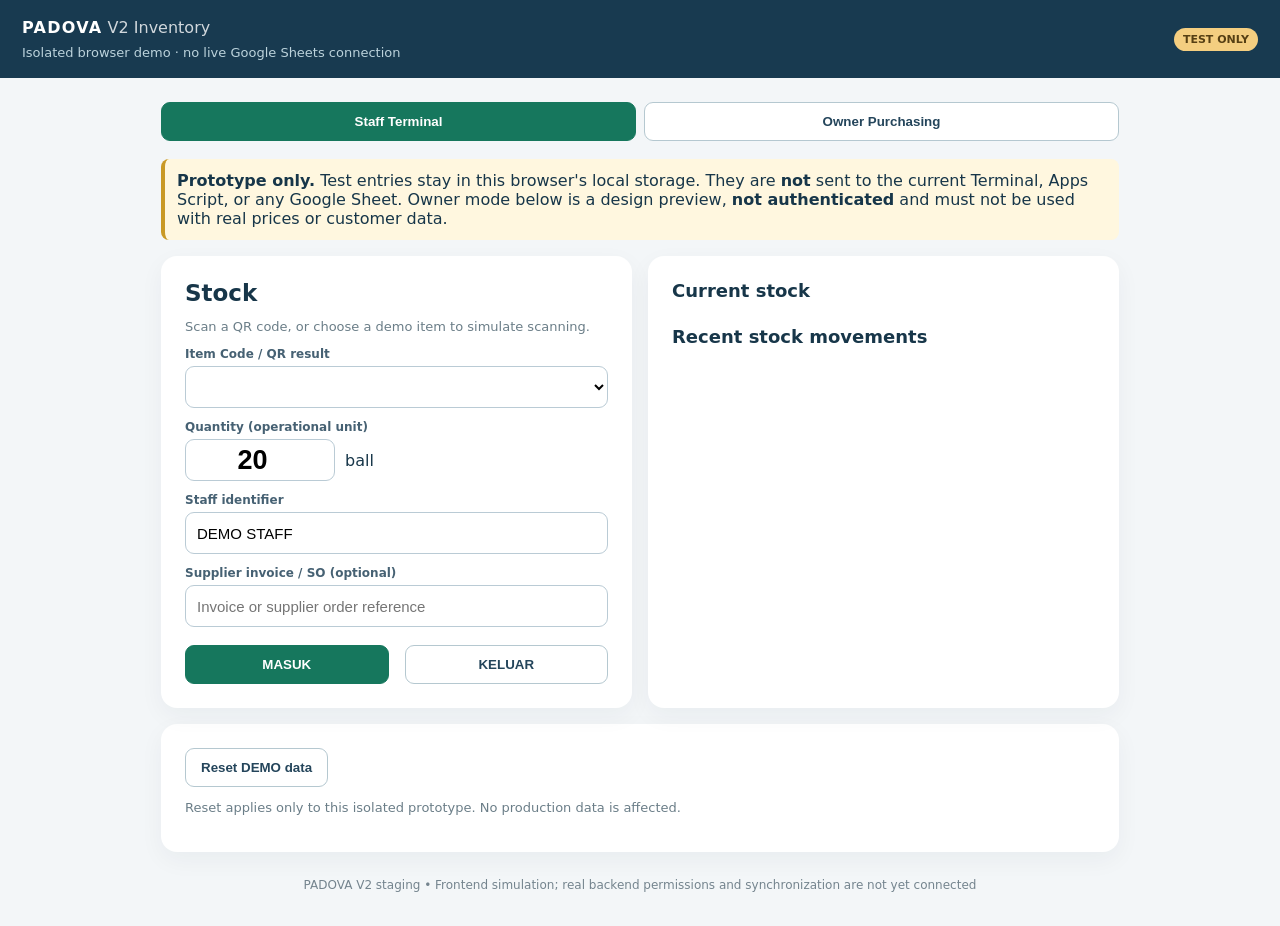
==== v2-prototype/index.html @ 1e87d683 "Add V2 staging index.html" ====
<!doctype html><html lang="en"><head><meta charset="utf-8"><meta name="viewport" content="width=device-width,initial-scale=1"><title>PADOVA V2 — Inventory Staging Demo</title><style>
:root{font-family:system-ui,-apple-system,sans-serif;color:#173649;background:#f3f6f8}*{box-sizing:border-box}body{margin:0}.top{background:#183a50;color:white;padding:18px 22px;display:flex;justify-content:space-between;align-items:center;gap:12px}.top strong{letter-spacing:.08em}.badge{background:#f4ce80;color:#563f13;padding:5px 9px;border-radius:16px;font-size:11px;font-weight:800}.wrap{max-width:990px;margin:24px auto;padding:0 16px}.tabs{display:flex;gap:8px;margin-bottom:18px}.tabs button{flex:1}.panel{background:white;border-radius:16px;box-shadow:0 8px 25px #1532470c;padding:24px;margin-bottom:16px}.two{display:grid;grid-template-columns:1fr 1fr;gap:16px}.muted{color:#6b7e88;font-size:13px}.help{background:#fff7df;border-left:4px solid #c99925;padding:12px;border-radius:8px;margin-bottom:16px}h1{font-size:23px;margin:0 0 5px}h2{font-size:18px;margin:0 0 14px}label{font-size:12px;display:block;font-weight:700;color:#466173;margin:12px 0 5px}input,select{width:100%;height:42px;padding:8px 11px;border:1px solid #bacbd5;border-radius:9px;font-size:15px;background:white}button{cursor:pointer;border:1px solid #b5c8d0;border-radius:9px;padding:11px 15px;font-weight:700;background:white;color:#24455b}button.active,button.primary{background:#16775d;color:white;border-color:#16775d}button:disabled{opacity:.5;cursor:default}.number{font-size:35px;font-weight:800;color:#137457}.qty{display:flex;gap:10px;align-items:center}.qty input{font-size:27px;text-align:center;font-weight:700;max-width:150px}.status{padding:11px;border-radius:8px;background:#dff4e9;color:#176045;display:none;margin-top:12px}.status.bad{background:#ffe8e6;color:#9d2d24}.line{border-bottom:1px solid #e0e9ed;padding:12px 0;display:flex;justify-content:space-between;gap:14px;align-items:center}.tag{font-size:11px;font-weight:800;border-radius:6px;background:#e5f4e9;color:#17624a;padding:5px 7px}.tag.pending{background:#fff0ce;color:#835d0a}small{color:#71838d}nav{margin-top:8px;color:#bbd2db;font-size:13px}.receipt-choice{background:#f7fafb;border:1px solid #dce7eb;border-radius:9px;padding:11px;margin-top:8px}.receipt-choice input{width:auto;height:auto}.footer{text-align:center;color:#74848e;font-size:12px;padding:10px}#owner{display:none}@media(max-width:690px){.two{grid-template-columns:1fr}.panel{padding:17px}.top{padding:16px}}
</style></head><body><header class="top"><div><strong>PADOVA</strong> <span style="opacity:.8">V2 Inventory</span><nav>Isolated browser demo · no live Google Sheets connection</nav></div><span class="badge">TEST ONLY</span></header><main class="wrap"><div class="tabs"><button id="staffTab" class="active">Staff Terminal</button><button id="ownerTab">Owner Purchasing</button></div><div class="help"><b>Prototype only.</b> Test entries stay in this browser's local storage. They are <b>not</b> sent to the current Terminal, Apps Script, or any Google Sheet. Owner mode below is a design preview, <b>not authenticated</b> and must not be used with real prices or customer data.</div>
<section id="staff"><div class="two"><div class="panel"><h1>Stock</h1><p class="muted">Scan a QR code, or choose a demo item to simulate scanning.</p><label>Item Code / QR result</label><select id="stockItem"></select><label>Quantity (operational unit)</label><div class="qty"><input id="stockQty" type="number" min="1" step="1" value="20"><span id="stockUnit">ball</span></div><label>Staff identifier</label><input id="staffName" value="DEMO STAFF" maxlength="40"><label>Supplier invoice / SO (optional)</label><input id="supplierDoc" placeholder="Invoice or supplier order reference"><div class="two" style="margin-top:18px"><button class="primary" id="inButton">MASUK</button><button id="outButton">KELUAR</button></div><div class="status" id="stockStatus"></div></div><div class="panel"><h2>Current stock</h2><div id="stockList"></div><h2 style="margin-top:25px">Recent stock movements</h2><div id="movementList"></div></div></div></section>
<section id="owner"><div class="two"><div class="panel"><h1>Record Purchase</h1><p class="muted">Purchase entry is financial/admin only. It never adds stock.</p><label>Supplier</label><input id="supplier" value="DEMO SUPPLIER"><label>Supplier Invoice No.</label><input id="invoice" value="TEST-INV-001"><label>Item</label><select id="purchaseItem"></select><label>Invoice quantity (operational unit)</label><input id="invoiceQty" type="number" min="1" step="1" value="20"><label>Unit cost (demo Rupiah per operational unit)</label><input id="unitCost" type="number" min="0" value="22000"><label>Match goods receipt (optional)</label><div id="receiptOptions"></div><button class="primary" id="purchaseButton" style="margin-top:16px;width:100%">SAVE PURCHASE</button><div class="status" id="purchaseStatus"></div></div><div class="panel"><h2>Unmatched goods receipts</h2><div id="unmatchedList"></div><h2 style="margin-top:26px">Purchasing history</h2><div id="purchaseList"></div></div></div></section>
<div class="panel"><button id="resetButton">Reset DEMO data</button><p class="muted">Reset applies only to this isolated prototype. No production data is affected.</p></div><div class="footer">PADOVA V2 staging • Frontend simulation; real backend permissions and synchronization are not yet connected</div></main><script type="module" src="./prototype.mjs"></script></body></html>
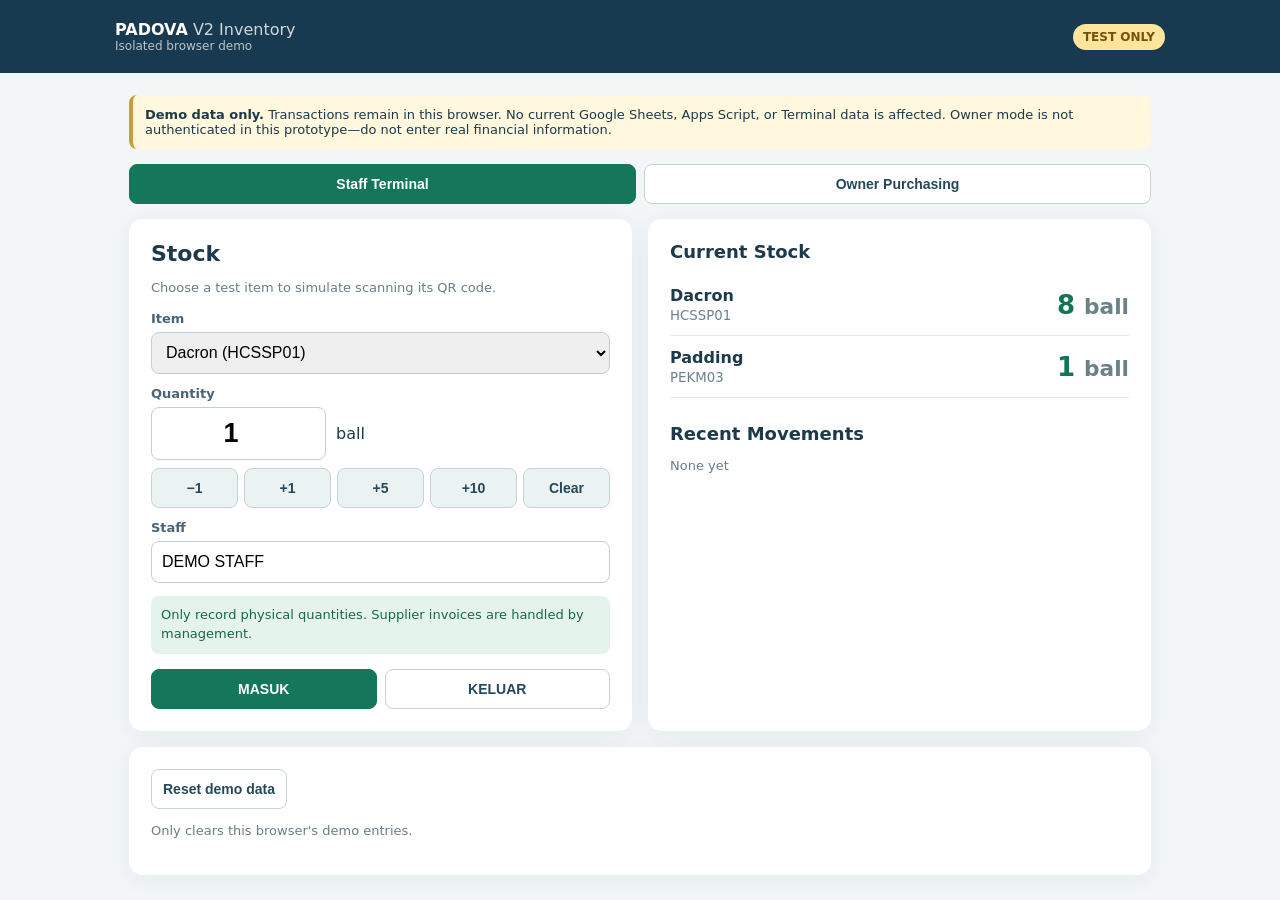
==== commit 50fbda73: "Fix V2 purchase editing and receipt correction in index.html" ====
--- a/v2-prototype/index.html
+++ b/v2-prototype/index.html
@@ -1,6 +1,11 @@
-<!doctype html><html lang="en"><head><meta charset="utf-8"><meta name="viewport" content="width=device-width,initial-scale=1"><title>PADOVA V2 — Inventory Staging Demo</title><style>
-:root{font-family:system-ui,-apple-system,sans-serif;color:#173649;background:#f3f6f8}*{box-sizing:border-box}body{margin:0}.top{background:#183a50;color:white;padding:18px 22px;display:flex;justify-content:space-between;align-items:center;gap:12px}.top strong{letter-spacing:.08em}.badge{background:#f4ce80;color:#563f13;padding:5px 9px;border-radius:16px;font-size:11px;font-weight:800}.wrap{max-width:990px;margin:24px auto;padding:0 16px}.tabs{display:flex;gap:8px;margin-bottom:18px}.tabs button{flex:1}.panel{background:white;border-radius:16px;box-shadow:0 8px 25px #1532470c;padding:24px;margin-bottom:16px}.two{display:grid;grid-template-columns:1fr 1fr;gap:16px}.muted{color:#6b7e88;font-size:13px}.help{background:#fff7df;border-left:4px solid #c99925;padding:12px;border-radius:8px;margin-bottom:16px}h1{font-size:23px;margin:0 0 5px}h2{font-size:18px;margin:0 0 14px}label{font-size:12px;display:block;font-weight:700;color:#466173;margin:12px 0 5px}input,select{width:100%;height:42px;padding:8px 11px;border:1px solid #bacbd5;border-radius:9px;font-size:15px;background:white}button{cursor:pointer;border:1px solid #b5c8d0;border-radius:9px;padding:11px 15px;font-weight:700;background:white;color:#24455b}button.active,button.primary{background:#16775d;color:white;border-color:#16775d}button:disabled{opacity:.5;cursor:default}.number{font-size:35px;font-weight:800;color:#137457}.qty{display:flex;gap:10px;align-items:center}.qty input{font-size:27px;text-align:center;font-weight:700;max-width:150px}.status{padding:11px;border-radius:8px;background:#dff4e9;color:#176045;display:none;margin-top:12px}.status.bad{background:#ffe8e6;color:#9d2d24}.line{border-bottom:1px solid #e0e9ed;padding:12px 0;display:flex;justify-content:space-between;gap:14px;align-items:center}.tag{font-size:11px;font-weight:800;border-radius:6px;background:#e5f4e9;color:#17624a;padding:5px 7px}.tag.pending{background:#fff0ce;color:#835d0a}small{color:#71838d}nav{margin-top:8px;color:#bbd2db;font-size:13px}.receipt-choice{background:#f7fafb;border:1px solid #dce7eb;border-radius:9px;padding:11px;margin-top:8px}.receipt-choice input{width:auto;height:auto}.footer{text-align:center;color:#74848e;font-size:12px;padding:10px}#owner{display:none}@media(max-width:690px){.two{grid-template-columns:1fr}.panel{padding:17px}.top{padding:16px}}
-</style></head><body><header class="top"><div><strong>PADOVA</strong> <span style="opacity:.8">V2 Inventory</span><nav>Isolated browser demo · no live Google Sheets connection</nav></div><span class="badge">TEST ONLY</span></header><main class="wrap"><div class="tabs"><button id="staffTab" class="active">Staff Terminal</button><button id="ownerTab">Owner Purchasing</button></div><div class="help"><b>Prototype only.</b> Test entries stay in this browser's local storage. They are <b>not</b> sent to the current Terminal, Apps Script, or any Google Sheet. Owner mode below is a design preview, <b>not authenticated</b> and must not be used with real prices or customer data.</div>
-<section id="staff"><div class="two"><div class="panel"><h1>Stock</h1><p class="muted">Scan a QR code, or choose a demo item to simulate scanning.</p><label>Item Code / QR result</label><select id="stockItem"></select><label>Quantity (operational unit)</label><div class="qty"><input id="stockQty" type="number" min="1" step="1" value="20"><span id="stockUnit">ball</span></div><label>Staff identifier</label><input id="staffName" value="DEMO STAFF" maxlength="40"><label>Supplier invoice / SO (optional)</label><input id="supplierDoc" placeholder="Invoice or supplier order reference"><div class="two" style="margin-top:18px"><button class="primary" id="inButton">MASUK</button><button id="outButton">KELUAR</button></div><div class="status" id="stockStatus"></div></div><div class="panel"><h2>Current stock</h2><div id="stockList"></div><h2 style="margin-top:25px">Recent stock movements</h2><div id="movementList"></div></div></div></section>
-<section id="owner"><div class="two"><div class="panel"><h1>Record Purchase</h1><p class="muted">Purchase entry is financial/admin only. It never adds stock.</p><label>Supplier</label><input id="supplier" value="DEMO SUPPLIER"><label>Supplier Invoice No.</label><input id="invoice" value="TEST-INV-001"><label>Item</label><select id="purchaseItem"></select><label>Invoice quantity (operational unit)</label><input id="invoiceQty" type="number" min="1" step="1" value="20"><label>Unit cost (demo Rupiah per operational unit)</label><input id="unitCost" type="number" min="0" value="22000"><label>Match goods receipt (optional)</label><div id="receiptOptions"></div><button class="primary" id="purchaseButton" style="margin-top:16px;width:100%">SAVE PURCHASE</button><div class="status" id="purchaseStatus"></div></div><div class="panel"><h2>Unmatched goods receipts</h2><div id="unmatchedList"></div><h2 style="margin-top:26px">Purchasing history</h2><div id="purchaseList"></div></div></div></section>
-<div class="panel"><button id="resetButton">Reset DEMO data</button><p class="muted">Reset applies only to this isolated prototype. No production data is affected.</p></div><div class="footer">PADOVA V2 staging • Frontend simulation; real backend permissions and synchronization are not yet connected</div></main><script type="module" src="./prototype.mjs"></script></body></html>
+<!doctype html>
+<html lang="en"><head><meta charset="utf-8"><meta name="viewport" content="width=device-width,initial-scale=1"><title>PADOVA V2 Inventory Demo</title>
+<style>
+:root{font-family:system-ui,-apple-system,sans-serif;color:#1c3a49;background:#f2f6f7}*{box-sizing:border-box}body{margin:0}header{background:#183a50;color:white;padding:20px}header>div{max-width:1050px;margin:auto;display:flex;align-items:center;justify-content:space-between}main{max-width:1050px;margin:22px auto;padding:0 14px}.tag{font-size:12px;color:#74520d;background:#ffe49c;padding:6px 10px;border-radius:15px;font-weight:700}.tabs{display:flex;gap:8px;margin-bottom:15px}.tabs button{flex:1}.grid{display:grid;grid-template-columns:1fr 1fr;gap:16px}.card{background:white;padding:22px;border-radius:14px;box-shadow:0 4px 24px #183a500f;margin-bottom:16px}h1{font-size:22px;margin:0 0 12px}h2{font-size:18px;margin:0 0 12px}p{line-height:1.45}.muted{font-size:13px;color:#697e89}label{font-size:13px;font-weight:700;color:#496475;display:block;margin:12px 0 6px}input,select{border:1px solid #bed0d6;border-radius:8px;padding:10px;width:100%;font-size:16px;min-height:42px}button{border:1px solid #c4d3da;border-radius:8px;background:white;padding:11px;font-size:14px;font-weight:700;color:#25485a;cursor:pointer;touch-action:manipulation}button.primary,.tabs button.active{background:#14775c;color:white;border-color:#14775c}.stepper{display:flex;gap:6px;margin-top:8px;flex-wrap:wrap}.stepper button{flex:1;background:#eaf3f2}.qty{display:flex;align-items:center;gap:10px}.qty input{max-width:175px;text-align:center;font-size:27px;font-weight:700}.note{padding:12px;background:#fff7de;border-left:4px solid #ca9d34;border-radius:8px;font-size:13px;margin-bottom:15px}.good{background:#e4f4ec;color:#196848;padding:10px;border-radius:8px}.status{padding:10px;background:#e4f4ec;color:#196848;border-radius:8px;margin-top:12px;display:none}.status.bad{background:#ffe6e4;color:#983c35}.line{padding:12px 0;border-bottom:1px solid #e3ebef;display:flex;align-items:center;justify-content:space-between;gap:12px}.line small{display:block;color:#6b818a;margin-top:3px}.line button{padding:5px 9px;font-size:12px}.receipt{padding:10px;background:#f5fafb;border:1px solid #dce7eb;border-radius:9px;margin-top:8px}.receipt input[type=checkbox]{width:auto;min-height:0}.receipt input[type=number]{width:110px;min-height:34px;float:right}.pill{font-size:11px;background:#fff1cc;color:#855d0c;border-radius:6px;padding:5px 7px}.pill.matched{background:#ddf4e9;color:#17664a}#owner{display:none}.wide{width:100%;margin-top:10px}.summary{font-size:26px;font-weight:800;color:#137457}.actions{display:flex;gap:8px;margin-top:15px}.actions button{flex:1}@media(max-width:720px){.grid{grid-template-columns:1fr}.card{padding:17px}header{padding:14px}}
+</style></head><body>
+<header><div><div><b>PADOVA</b> <span style="opacity:.8">V2 Inventory</span><div style="font-size:12px;opacity:.7">Isolated browser demo</div></div><span class="tag">TEST ONLY</span></div></header>
+<main><div class="note"><b>Demo data only.</b> Transactions remain in this browser. No current Google Sheets, Apps Script, or Terminal data is affected. Owner mode is not authenticated in this prototype—do not enter real financial information.</div>
+<div class="tabs"><button id="staffTab" class="active">Staff Terminal</button><button id="ownerTab">Owner Purchasing</button></div>
+<section id="staff"><div class="grid"><div class="card"><h1>Stock</h1><p class="muted">Choose a test item to simulate scanning its QR code.</p><label>Item</label><select id="stockItem"></select><label>Quantity</label><div class="qty"><input id="stockQty" type="number" inputmode="numeric" min="1" step="1" value="1"><span id="stockUnit">ball</span></div><div class="stepper"><button data-qty="-1">−1</button><button data-qty="1">+1</button><button data-qty="5">+5</button><button data-qty="10">+10</button><button id="clearQty">Clear</button></div><label>Staff</label><input id="staffName" value="DEMO STAFF"><p class="good" style="font-size:13px">Only record physical quantities. Supplier invoices are handled by management.</p><div class="actions"><button class="primary" id="inButton">MASUK</button><button id="outButton">KELUAR</button></div><div class="status" id="stockStatus"></div></div><div class="card"><h2>Current Stock</h2><div id="stockList"></div><h2 style="margin-top:25px">Recent Movements</h2><div id="movementList"></div></div></div></section>
+<section id="owner"><div class="grid"><div class="card"><h1 id="purchaseHeading">New Purchase</h1><p class="muted">Purchasing never increases inventory. Edit a saved purchase to correct quantities or complete matching.</p><div class="good" id="editNotice" style="display:none">Editing existing purchase — saving updates this record, without changing stock.</div><label>Supplier</label><input id="supplier" value="DEMO SUPPLIER"><label>Supplier Invoice No.</label><input id="invoice" value="TEST-INV-001"><label>Item</label><select id="purchaseItem"></select><label>Invoice Qty (operational unit)</label><input id="invoiceQty" type="number" inputmode="decimal" min="1" step="any" value="20"><label>Unit Cost (demo Rp)</label><input id="unitCost" type="number" inputmode="decimal" min="0" value="22000"><label>Match Goods Receipts</label><p class="muted">Enter how much of each receipt to allocate. Leave it blank for Pending Matching.</p><div id="receiptOptions"></div><button class="primary wide" id="purchaseButton">SAVE PURCHASE</button><button class="wide" id="newPurchase">NEW PURCHASE / CANCEL EDIT</button><div class="status" id="purchaseStatus"></div></div><div class="card"><h2>Unmatched Goods Receipts</h2><div id="unmatchedList"></div><h2 style="margin-top:24px">Purchasing History</h2><div id="purchaseList"></div><h2 style="margin-top:24px">Correct Physical Receipt</h2><p class="muted">Only for a wrong physical receipt quantity. Creates a separate correction movement and keeps the history.</p><label>Receipt</label><select id="correctReceipt"></select><label>Actual Qty Received</label><input id="correctQty" type="number" inputmode="decimal" min="0.001" step="any"><label>Reason</label><input id="correctReason" placeholder="e.g. Staff entered 30, actual 20"><button id="correctButton" class="wide">SAVE STOCK CORRECTION</button><div class="status" id="correctStatus"></div></div></div></section>
+<div class="card"><button id="resetButton">Reset demo data</button><p class="muted">Only clears this browser's demo entries.</p></div></main><script type="module" src="./prototype.mjs"></script></body></html>
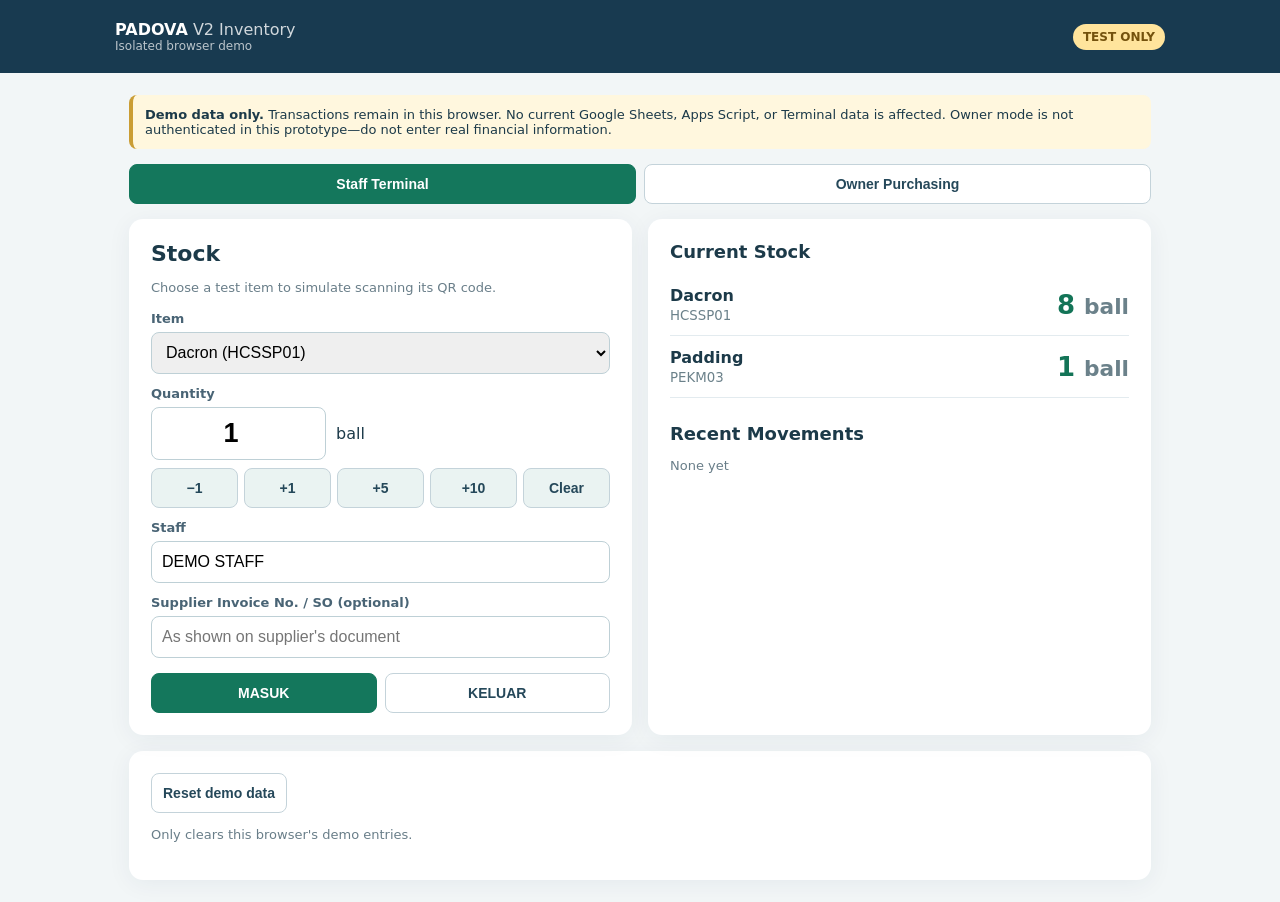
==== commit a2eb1de8: "Link supplier invoice references to staged goods receipts" ====
--- a/v2-prototype/index.html
+++ b/v2-prototype/index.html
@@ -6,6 +6,6 @@
 <header><div><div><b>PADOVA</b> <span style="opacity:.8">V2 Inventory</span><div style="font-size:12px;opacity:.7">Isolated browser demo</div></div><span class="tag">TEST ONLY</span></div></header>
 <main><div class="note"><b>Demo data only.</b> Transactions remain in this browser. No current Google Sheets, Apps Script, or Terminal data is affected. Owner mode is not authenticated in this prototype—do not enter real financial information.</div>
 <div class="tabs"><button id="staffTab" class="active">Staff Terminal</button><button id="ownerTab">Owner Purchasing</button></div>
-<section id="staff"><div class="grid"><div class="card"><h1>Stock</h1><p class="muted">Choose a test item to simulate scanning its QR code.</p><label>Item</label><select id="stockItem"></select><label>Quantity</label><div class="qty"><input id="stockQty" type="number" inputmode="numeric" min="1" step="1" value="1"><span id="stockUnit">ball</span></div><div class="stepper"><button data-qty="-1">−1</button><button data-qty="1">+1</button><button data-qty="5">+5</button><button data-qty="10">+10</button><button id="clearQty">Clear</button></div><label>Staff</label><input id="staffName" value="DEMO STAFF"><p class="good" style="font-size:13px">Only record physical quantities. Supplier invoices are handled by management.</p><div class="actions"><button class="primary" id="inButton">MASUK</button><button id="outButton">KELUAR</button></div><div class="status" id="stockStatus"></div></div><div class="card"><h2>Current Stock</h2><div id="stockList"></div><h2 style="margin-top:25px">Recent Movements</h2><div id="movementList"></div></div></div></section>
-<section id="owner"><div class="grid"><div class="card"><h1 id="purchaseHeading">New Purchase</h1><p class="muted">Purchasing never increases inventory. Edit a saved purchase to correct quantities or complete matching.</p><div class="good" id="editNotice" style="display:none">Editing existing purchase — saving updates this record, without changing stock.</div><label>Supplier</label><input id="supplier" value="DEMO SUPPLIER"><label>Supplier Invoice No.</label><input id="invoice" value="TEST-INV-001"><label>Item</label><select id="purchaseItem"></select><label>Invoice Qty (operational unit)</label><input id="invoiceQty" type="number" inputmode="decimal" min="1" step="any" value="20"><label>Unit Cost (demo Rp)</label><input id="unitCost" type="number" inputmode="decimal" min="0" value="22000"><label>Match Goods Receipts</label><p class="muted">Enter how much of each receipt to allocate. Leave it blank for Pending Matching.</p><div id="receiptOptions"></div><button class="primary wide" id="purchaseButton">SAVE PURCHASE</button><button class="wide" id="newPurchase">NEW PURCHASE / CANCEL EDIT</button><div class="status" id="purchaseStatus"></div></div><div class="card"><h2>Unmatched Goods Receipts</h2><div id="unmatchedList"></div><h2 style="margin-top:24px">Purchasing History</h2><div id="purchaseList"></div><h2 style="margin-top:24px">Correct Physical Receipt</h2><p class="muted">Only for a wrong physical receipt quantity. Creates a separate correction movement and keeps the history.</p><label>Receipt</label><select id="correctReceipt"></select><label>Actual Qty Received</label><input id="correctQty" type="number" inputmode="decimal" min="0.001" step="any"><label>Reason</label><input id="correctReason" placeholder="e.g. Staff entered 30, actual 20"><button id="correctButton" class="wide">SAVE STOCK CORRECTION</button><div class="status" id="correctStatus"></div></div></div></section>
+<section id="staff"><div class="grid"><div class="card"><h1>Stock</h1><p class="muted">Choose a test item to simulate scanning its QR code.</p><label>Item</label><select id="stockItem"></select><label>Quantity</label><div class="qty"><input id="stockQty" type="number" inputmode="numeric" min="1" step="1" value="1"><span id="stockUnit">ball</span></div><div class="stepper"><button data-qty="-1">−1</button><button data-qty="1">+1</button><button data-qty="5">+5</button><button data-qty="10">+10</button><button id="clearQty">Clear</button></div><label>Staff</label><input id="staffName" value="DEMO STAFF"><label>Supplier Invoice No. / SO (optional)</label><input id="supplierDoc" placeholder="As shown on supplier's document"><div class="actions"><button class="primary" id="inButton">MASUK</button><button id="outButton">KELUAR</button></div><div class="status" id="stockStatus"></div></div><div class="card"><h2>Current Stock</h2><div id="stockList"></div><h2 style="margin-top:25px">Recent Movements</h2><div id="movementList"></div></div></div></section>
+<section id="owner"><div class="grid"><div class="card"><h1 id="purchaseHeading">New Purchase</h1><p class="muted">Supplier invoice and stock receipt are separate records.</p><div class="good" id="editNotice" style="display:none">Editing existing purchase. Correct the quantity or matching and save changes.</div><label>Supplier</label><input id="supplier" value="DEMO SUPPLIER"><label>Supplier Invoice No.</label><input id="invoice" value="TEST-INV-001"><label>Item</label><select id="purchaseItem"></select><label>Invoice Qty (operational unit)</label><input id="invoiceQty" type="number" inputmode="decimal" min="1" step="any" value="20"><label>Unit Cost (demo Rp)</label><input id="unitCost" type="number" inputmode="decimal" min="0" value="22000"><label>Match Goods Receipt</label><div id="matchHint" class="muted">Enter the supplier invoice number to see matching receipts.</div><div id="receiptOptions"></div><label style="font-weight:400"><input id="showAllReceipts" type="checkbox" style="width:auto;min-height:0"> Show other unmatched receipts (manual matching)</label><button class="primary wide" id="purchaseButton">SAVE PURCHASE</button><button class="wide" id="newPurchase">NEW PURCHASE / CANCEL EDIT</button><div class="status" id="purchaseStatus"></div></div><div class="card"><h2>Unmatched Goods Receipts</h2><div id="unmatchedList"></div><h2 style="margin-top:24px">Purchasing History</h2><p class="muted">Edit a saved invoice here if its quantity or matching was incorrect.</p><div id="purchaseList"></div></div></div></section>
 <div class="card"><button id="resetButton">Reset demo data</button><p class="muted">Only clears this browser's demo entries.</p></div></main><script type="module" src="./prototype.mjs"></script></body></html>
